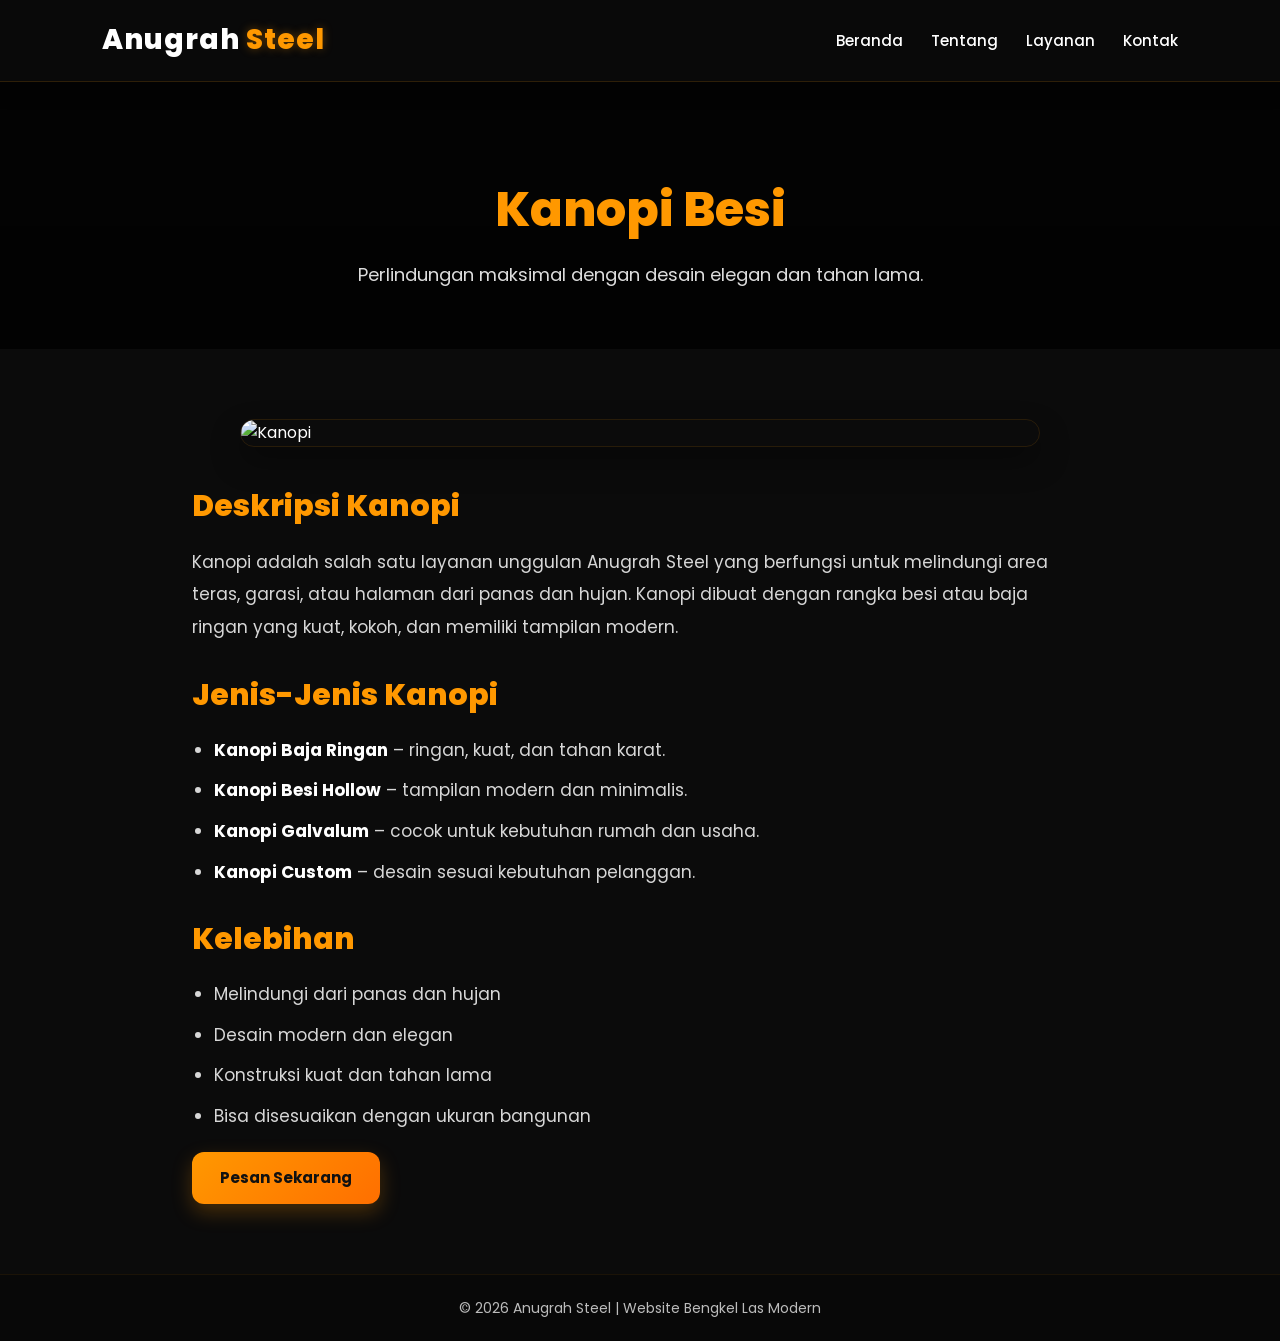
==== kanopi.html @ 05ca84ca "Add files via upload" ====
<!DOCTYPE html>
<html lang="id">
<head>
  <meta charset="UTF-8">
  <meta name="viewport" content="width=device-width, initial-scale=1.0">
  <title>Kanopi | Anugrah Steel</title>
  <link rel="stylesheet" href="style.css">
  <link rel="preconnect" href="https://fonts.googleapis.com">
  <link rel="preconnect" href="https://fonts.gstatic.com" crossorigin>
  <link href="https://fonts.googleapis.com/css2?family=Poppins:wght@300;400;600;700;800&display=swap" rel="stylesheet">
  <link href="https://unpkg.com/aos@2.3.4/dist/aos.css" rel="stylesheet">
</head>
<body>

  <header class="navbar">
    <div class="logo">Anugrah <span>Steel</span></div>
    <nav>
      <ul>
        <li><a href="index.html">Beranda</a></li>
        <li><a href="tentang.html">Tentang</a></li>
        <li><a href="index.html#layanan">Layanan</a></li>
        <li><a href="kontak.html">Kontak</a></li>
      </ul>
    </nav>
  </header>

  <section class="page-header">
    <h1 data-aos="fade-up">Kanopi Besi</h1>
    <p data-aos="fade-up" data-aos-delay="150">Perlindungan maksimal dengan desain elegan dan tahan lama.</p>
  </section>

  <section class="detail-content">
    <img src="img/kanopi.png" alt="Kanopi" class="detail-image" data-aos="zoom-in">

    <h2 data-aos="fade-right">Deskripsi Kanopi</h2>
    <p data-aos="fade-left">
      Kanopi adalah salah satu layanan unggulan Anugrah Steel yang berfungsi untuk melindungi area teras, garasi,
      atau halaman dari panas dan hujan. Kanopi dibuat dengan rangka besi atau baja ringan yang kuat, kokoh, dan memiliki tampilan modern.
    </p>

    <h2 data-aos="fade-right">Jenis-Jenis Kanopi</h2>
    <ul data-aos="fade-left">
      <li><strong>Kanopi Baja Ringan</strong> – ringan, kuat, dan tahan karat.</li>
      <li><strong>Kanopi Besi Hollow</strong> – tampilan modern dan minimalis.</li>
      <li><strong>Kanopi Galvalum</strong> – cocok untuk kebutuhan rumah dan usaha.</li>
      <li><strong>Kanopi Custom</strong> – desain sesuai kebutuhan pelanggan.</li>
    </ul>

    <h2 data-aos="fade-right">Kelebihan</h2>
    <ul data-aos="fade-left">
      <li>Melindungi dari panas dan hujan</li>
      <li>Desain modern dan elegan</li>
      <li>Konstruksi kuat dan tahan lama</li>
      <li>Bisa disesuaikan dengan ukuran bangunan</li>
    </ul>

    <a href="kontak.html" class="btn-order">Pesan Sekarang</a>
  </section>

  <footer class="footer">
    <p>© 2026 Anugrah Steel | Website Bengkel Las Modern</p>
  </footer>

  <script src="https://unpkg.com/aos@2.3.4/dist/aos.js"></script>
  <script>
    AOS.init({ duration: 1000, once: true });
  </script>
</body>
</html>
---- style.css ----
/* ANUGRAH STEEL - STYLE.CSS
   Tema: Modern Industrial*/

/* Reset dasar */
* {
  margin: 0;
  padding: 0;
  box-sizing: border-box;
}

/* Body */
body {
  font-family: 'Poppins', sans-serif;
  background: #0b0b0b;
  color: #ffffff;
  line-height: 1.6;
  overflow-x: hidden;
}

/* Link */
a {
  text-decoration: none;
  color: inherit;
}

/* Gambar */
img {
  max-width: 100%;
  display: block;
}

/* =========================
   NAVBAR
========================= */
.navbar {
  position: sticky;
  top: 0;
  z-index: 999;
  width: 100%;
  background: rgba(10, 10, 10, 0.95);
  backdrop-filter: blur(10px);
  border-bottom: 1px solid rgba(255, 152, 0, 0.15);
  display: flex;
  justify-content: space-between;
  align-items: center;
  padding: 18px 8%;
  box-shadow: 0 4px 20px rgba(0, 0, 0, 0.35);
}

.logo {
  font-size: 28px;
  font-weight: 800;
  color: #ffffff;
  letter-spacing: 1px;
}

.logo span {
  color: #ff9800;
  text-shadow: 0 0 10px rgba(255, 152, 0, 0.35);
}

.navbar nav ul {
  list-style: none;
  display: flex;
  gap: 28px;
}

.navbar nav ul li a {
  color: #ffffff;
  font-weight: 500;
  font-size: 15px;
  transition: 0.3s ease;
  position: relative;
}

.navbar nav ul li a::after {
  content: "";
  position: absolute;
  left: 0;
  bottom: -6px;
  width: 0%;
  height: 2px;
  background: #ff9800;
  transition: 0.3s ease;
}

.navbar nav ul li a:hover {
  color: #ff9800;
}

.navbar nav ul li a:hover::after {
  width: 100%;
}

/* =========================
   HERO SECTION
========================= */
.hero {
  position: relative;
  min-height: 92vh;
  display: flex;
  align-items: center;
  justify-content: center;
  text-align: center;
  padding: 80px 8%;
  background:
    linear-gradient(rgba(0,0,0,0.65), rgba(0,0,0,0.8)),
    url('img/bengkel\ las.jpg') center/cover no-repeat;
}

.hero-overlay {
  display: none;
}

.hero-content {
  max-width: 900px;
  z-index: 2;
}

.hero-content h1 {
  font-size: 56px;
  font-weight: 800;
  line-height: 1.2;
  margin-bottom: 20px;
}

.hero-content h1 span {
  color: #ff9800;
  text-shadow: 0 0 18px rgba(255, 152, 0, 0.35);
}

.hero-content p {
  font-size: 18px;
  color: #dddddd;
  max-width: 760px;
  margin: 0 auto 30px;
}

/* Tombol */
.hero-buttons {
  display: flex;
  justify-content: center;
  gap: 16px;
  flex-wrap: wrap;
}

.btn-primary,
.btn-secondary,
.btn-order {
  display: inline-block;
  padding: 14px 28px;
  border-radius: 12px;
  font-weight: 700;
  font-size: 15px;
  transition: all 0.3s ease;
}

.btn-primary,
.btn-order {
  background: linear-gradient(135deg, #ff9800, #ff6f00);
  color: #111111;
  box-shadow: 0 8px 20px rgba(255, 152, 0, 0.25);
}

.btn-primary:hover,
.btn-order:hover {
  transform: translateY(-3px);
  box-shadow: 0 12px 24px rgba(255, 152, 0, 0.35);
}

.btn-secondary {
  border: 2px solid #ff9800;
  color: #ff9800;
  background: transparent;
}

.btn-secondary:hover {
  background: #ff9800;
  color: #111111;
  transform: translateY(-3px);
}

/* =========================
   SECTION UMUM
========================= */
section {
  padding: 80px 8%;
}

section h2 {
  text-align: center;
  font-size: 38px;
  margin-bottom: 40px;
  color: #ff9800;
  font-weight: 800;
}

/* =========================
   FEATURES / KEUNGGULAN
========================= */
.features {
  background: #101010;
}

.feature-container {
  display: grid;
  grid-template-columns: repeat(3, 1fr);
  gap: 25px;
}

.feature-box {
  background: linear-gradient(180deg, #171717, #111111);
  border: 1px solid rgba(255, 152, 0, 0.12);
  padding: 30px 25px;
  border-radius: 18px;
  text-align: center;
  transition: 0.3s ease;
  box-shadow: 0 10px 25px rgba(0,0,0,0.25);
}

.feature-box:hover {
  transform: translateY(-8px);
  border-color: rgba(255, 152, 0, 0.35);
  box-shadow: 0 14px 30px rgba(255, 152, 0, 0.08);
}

.feature-box h3 {
  font-size: 22px;
  margin-bottom: 12px;
  color: #ffffff;
}

.feature-box p {
  color: #cfcfcf;
  font-size: 15px;
}

/* =========================
   SERVICES / LAYANAN
========================= */
.services {
  background: #0b0b0b;
}

.service-container {
  display: grid;
  grid-template-columns: repeat(3, 1fr);
  gap: 30px;
}

.service-card {
  background: linear-gradient(180deg, #171717, #111111);
  border-radius: 18px;
  overflow: hidden;
  padding: 18px;
  border: 1px solid rgba(255, 152, 0, 0.12);
  box-shadow: 0 12px 28px rgba(0, 0, 0, 0.3);
  transition: 0.35s ease;
  display: block;
}

.service-card:hover {
  transform: translateY(-10px) scale(1.01);
  border-color: rgba(255, 152, 0, 0.4);
  box-shadow: 0 16px 34px rgba(255, 152, 0, 0.1);
}

.service-card img {
  width: 100%;
  height: 240px;
  object-fit: cover;
  border-radius: 14px;
  margin-bottom: 18px;
}

.service-card h3 {
  font-size: 24px;
  color: #ffffff;
  margin-bottom: 10px;
  text-align: center;
}

.service-card p {
  font-size: 15px;
  color: #d8d8d8;
  text-align: center;
}

/* =========================
   CTA
========================= */
.cta {
  text-align: center;
  background:
    linear-gradient(rgba(0,0,0,0.78), rgba(0,0,0,0.78)),
    url('img/foto\ anugrah\ steel.png') center/cover no-repeat;
  border-top: 1px solid rgba(255, 152, 0, 0.08);
  border-bottom: 1px solid rgba(255, 152, 0, 0.08);
}

.cta h2 {
  margin-bottom: 16px;
}

.cta p {
  color: #d6d6d6;
  font-size: 17px;
  margin-bottom: 25px;
}

/* =========================
   PAGE HEADER (HALAMAN DETAIL)
========================= */
.page-header {
  text-align: center;
  padding: 90px 8% 60px;
  background:
    linear-gradient(rgba(0,0,0,0.72), rgba(0,0,0,0.82)),
    url('img/foto\ anugrah\ steel.png') center/cover no-repeat;
}

.page-header h1 {
  font-size: 48px;
  color: #ff9800;
  margin-bottom: 12px;
  font-weight: 800;
}

.page-header p {
  font-size: 18px;
  color: #dddddd;
  max-width: 800px;
  margin: auto;
}

/* =========================
   DETAIL CONTENT
========================= */
.detail-content {
  max-width: 1100px;
  margin: auto;
  padding: 70px 8%;
  background: #0b0b0b;
}

.detail-image {
  width: 100%;
  max-width: 800px;
  height: auto;
  max-height: 500px;
  object-fit: cover;
  margin: 0 auto 35px;
  border-radius: 18px;
  border: 1px solid rgba(255, 152, 0, 0.12);
  box-shadow: 0 14px 30px rgba(0,0,0,0.35);
}

.detail-content h2 {
  text-align: left;
  font-size: 30px;
  margin: 28px 0 16px;
  color: #ff9800;
}

.detail-content p {
  color: #d7d7d7;
  font-size: 17px;
  line-height: 1.9;
  margin-bottom: 16px;
}

.detail-content ul {
  margin: 10px 0 20px 22px;
}

.detail-content ul li {
  color: #d7d7d7;
  margin-bottom: 10px;
  font-size: 17px;
  line-height: 1.8;
}

.detail-content strong {
  color: #ffffff;
}

/* =========================
   KONTAK INFO
========================= */
.detail-content p strong {
  color: #ff9800;
}

/* =========================
   FOOTER
========================= */
.footer {
  text-align: center;
  padding: 22px 8%;
  background: #080808;
  border-top: 1px solid rgba(255, 152, 0, 0.08);
}

.footer p {
  color: #bcbcbc;
  font-size: 14px;
}

/* =========================
   SCROLLBAR (opsional)
========================= */
::-webkit-scrollbar {
  width: 10px;
}

::-webkit-scrollbar-track {
  background: #111111;
}

::-webkit-scrollbar-thumb {
  background: #ff9800;
  border-radius: 10px;
}

/* =========================
   RESPONSIVE TABLET
========================= */
@media (max-width: 992px) {
  .hero-content h1 {
    font-size: 44px;
  }

  .feature-container {
    grid-template-columns: repeat(2, 1fr);
  }

  .service-container {
    grid-template-columns: repeat(2, 1fr);
  }

  .page-header h1 {
    font-size: 40px;
  }

  .detail-content h2 {
    font-size: 26px;
  }
}

/* =========================
   RESPONSIVE MOBILE
========================= */
@media (max-width: 768px) {
  .navbar {
    flex-direction: column;
    gap: 14px;
    padding: 16px 5%;
  }

  .navbar nav ul {
    flex-wrap: wrap;
    justify-content: center;
    gap: 14px;
  }

  .logo {
    font-size: 24px;
  }

  .hero {
    min-height: 85vh;
    padding: 70px 5%;
  }

  .hero-content h1 {
    font-size: 34px;
  }

  .hero-content p {
    font-size: 16px;
  }

  section {
    padding: 65px 5%;
  }

  section h2 {
    font-size: 30px;
  }

  .feature-container,
  .service-container {
    grid-template-columns: 1fr;
  }

  .service-card img {
    height: 220px;
  }

  .page-header {
    padding: 70px 5% 45px;
  }

  .page-header h1 {
    font-size: 32px;
  }

  .page-header p {
    font-size: 16px;
  }

  .detail-content {
    padding: 50px 5%;
  }

  .detail-content h2 {
    font-size: 24px;
  }

  .detail-content p,
  .detail-content ul li {
    font-size: 15px;
  }

  .btn-primary,
  .btn-secondary,
  .btn-order {
    width: 100%;
    max-width: 280px;
    text-align: center;
  }

  .hero-buttons {
    flex-direction: column;
    align-items: center;
  }
}

/* =========================
   EXTRA SMALL MOBILE
========================= */
@media (max-width: 480px) {
  .hero-content h1 {
    font-size: 28px;
  }

  .service-card h3 {
    font-size: 22px;
  }

  .service-card p {
    font-size: 14px;
  }

  .page-header h1 {
    font-size: 28px;
  }

  .detail-content h2 {
    font-size: 22px;
  }
}
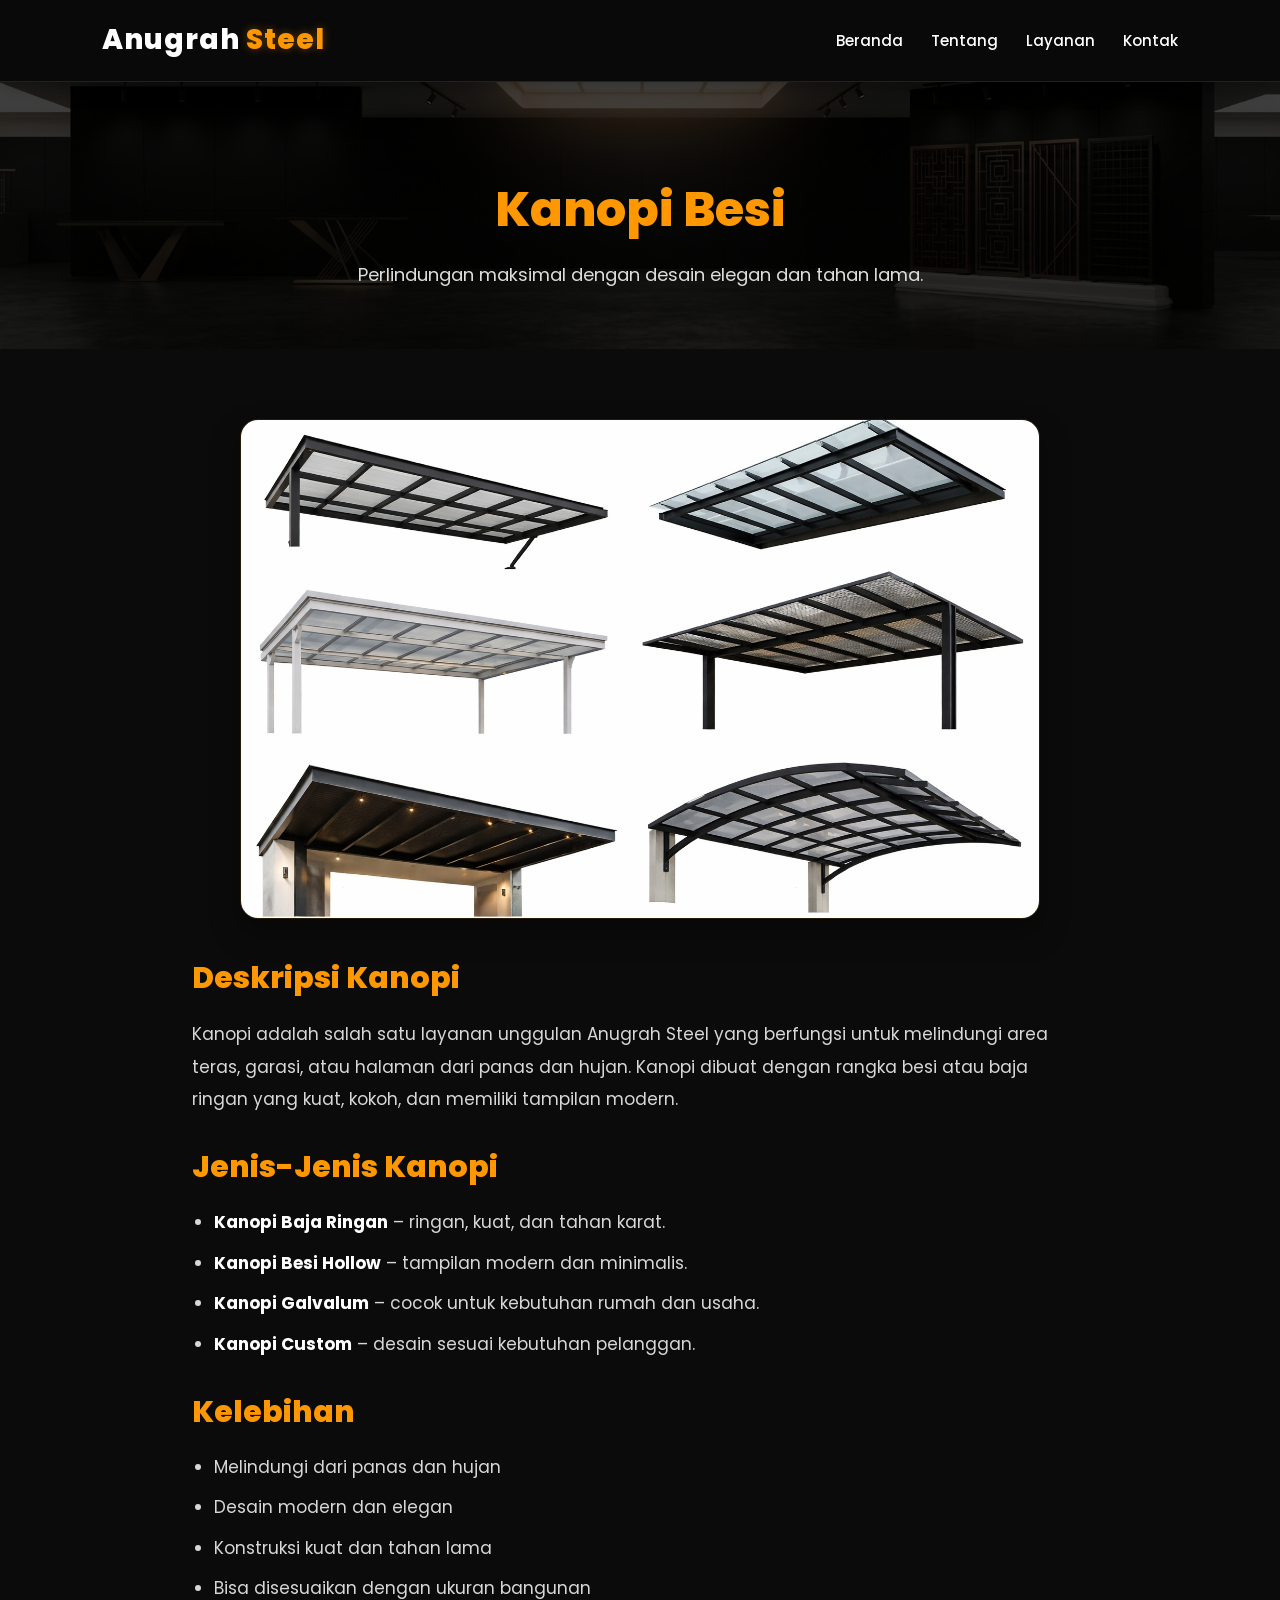
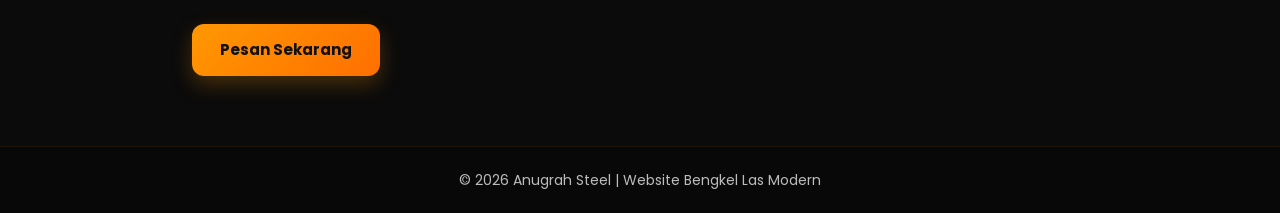
==== commit a6166623: "Add files via upload" ====
--- a/kanopi.html
+++ b/kanopi.html
@@ -4,6 +4,7 @@
   <meta charset="UTF-8">
   <meta name="viewport" content="width=device-width, initial-scale=1.0">
   <title>Kanopi | Anugrah Steel</title>
+  <link rel="icon" type="image/png" href="img/logo anugrah steel.png">
   <link rel="stylesheet" href="style.css">
   <link rel="preconnect" href="https://fonts.googleapis.com">
   <link rel="preconnect" href="https://fonts.gstatic.com" crossorigin>
--- a/style.css
+++ b/style.css
@@ -447,6 +447,7 @@
   }
 }
 
+
 /* =========================
    RESPONSIVE MOBILE
 ========================= */
